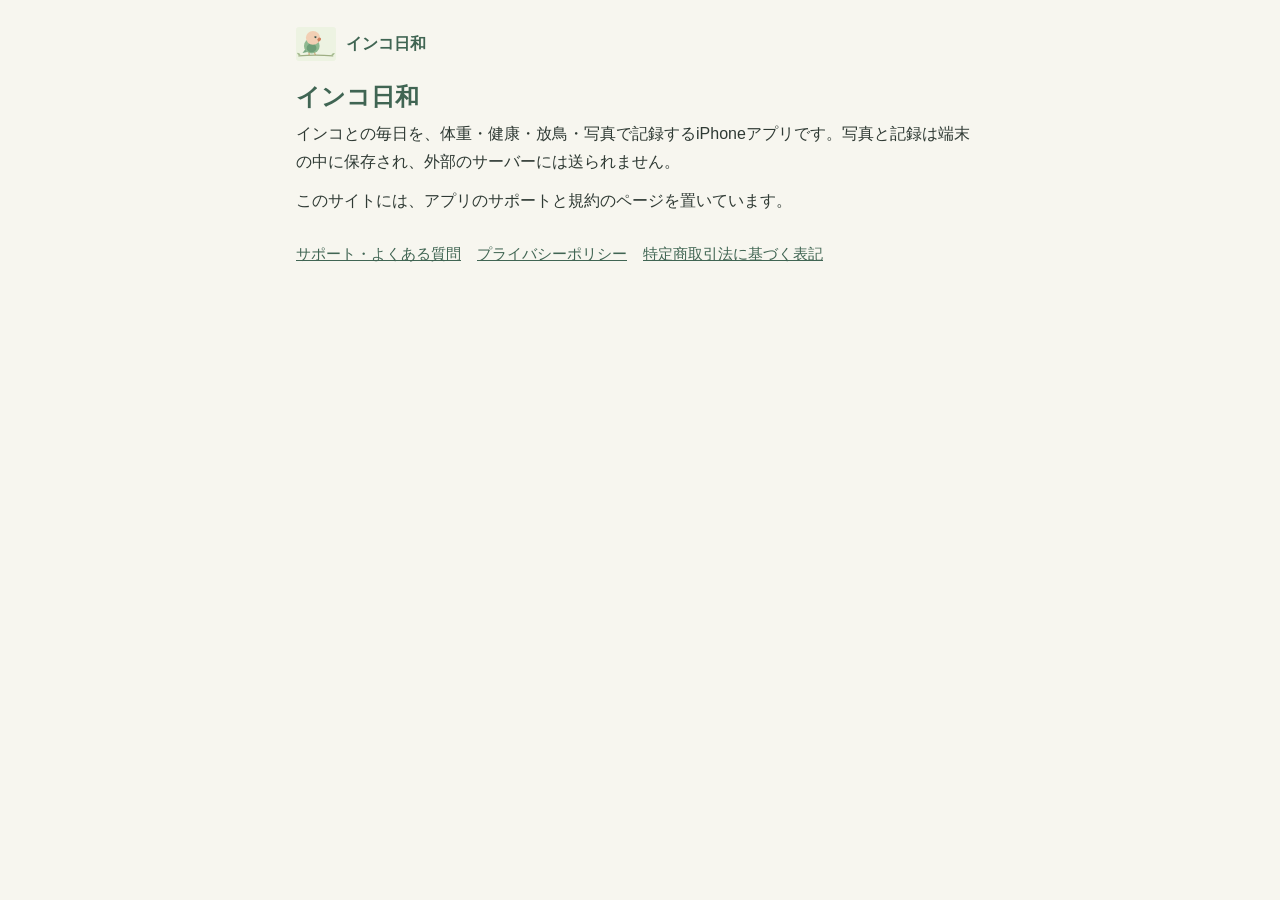
==== index.html @ 1c965796 "インコ日和のサポート・プライバシーポリシー・特定商取引法に基づく表記を公開する 本文はアプリのリポジトリ（v1.33.0）と同じ。このサイトにはアプリ本体を置かないため、ページ下の「アプリを開く」を「" ====
<!doctype html>
<html lang="ja">
<head>
  <meta charset="utf-8"><meta name="viewport" content="width=device-width,initial-scale=1,viewport-fit=cover">
  <meta http-equiv="Content-Security-Policy" content="default-src 'self'; style-src 'self'; img-src 'self'; object-src 'none'; base-uri 'self'; form-action 'none'">
  <meta name="theme-color" content="#406553">
  <title>インコ日和</title>
  <link rel="stylesheet" href="./legal.css">
</head>
<body>
<div class="wrap">
  <header><img src="./bird.svg" alt=""><a href="./">インコ日和</a></header>

  <h1>インコ日和</h1>
  <p>インコとの毎日を、体重・健康・放鳥・写真で記録するiPhoneアプリです。写真と記録は端末の中に保存され、外部のサーバーには送られません。</p>
  <p>このサイトには、アプリのサポートと規約のページを置いています。</p>

  <nav class="links"><a href="./support.html">サポート・よくある質問</a><a href="./privacy.html">プライバシーポリシー</a><a href="./tokushoho.html">特定商取引法に基づく表記</a></nav>
</div>
</body>
</html>
---- legal.css ----
:root{--green:#406553;--bg:#f7f6ef;--card:#fff;--text:#2f3a34;--muted:#5f6b64;--line:#dfe3d8;--mark:#fff3b0}
@media (prefers-color-scheme:dark){:root{--green:#9cc7ae;--bg:#1d2320;--card:#262e2a;--text:#e8ece8;--muted:#a9b4ad;--line:#38423d;--mark:#5a4d12}}
*{box-sizing:border-box}
body{margin:0;background:var(--bg);color:var(--text);font-family:-apple-system,BlinkMacSystemFont,"Hiragino Kaku Gothic ProN","Noto Sans JP",sans-serif;font-size:16px;line-height:1.8;-webkit-text-size-adjust:100%}
.wrap{max-width:720px;margin:0 auto;padding:24px 16px 64px}
header{display:flex;align-items:center;gap:10px;margin-bottom:8px}
header img{width:40px;height:40px}
header a{color:var(--green);font-weight:700;text-decoration:none}
h1{font-size:1.5rem;line-height:1.4;margin:16px 0 4px;color:var(--green)}
.meta{color:var(--muted);font-size:.875rem;margin:0 0 24px}
section{background:var(--card);border:1px solid var(--line);border-radius:14px;padding:4px 20px 12px;margin:0 0 14px}
h2{font-size:1.1rem;margin:16px 0 6px}
h3{font-size:1rem;margin:14px 0 4px}
p,ul,ol{margin:6px 0 10px}
ul,ol{padding-left:1.3em}
li{margin:2px 0}
a{color:var(--green)}
mark{background:var(--mark);color:inherit;padding:0 3px;border-radius:3px}
details{border-top:1px solid var(--line);padding:10px 0}
details:first-of-type{border-top:0}
summary{font-weight:700;cursor:pointer;min-height:44px;display:flex;align-items:center}
.lead{font-size:1.05rem}
nav.links{display:flex;flex-wrap:wrap;gap:8px 16px;margin:24px 0 0;font-size:.95rem}
footer{color:var(--muted);font-size:.8rem;margin-top:24px;text-align:center}
dl.law{display:grid;grid-template-columns:minmax(7em,auto) 1fr;gap:10px 16px;margin:12px 0}dl.law dt{font-weight:700;color:var(--muted)}dl.law dd{margin:0;overflow-wrap:anywhere}@media(max-width:480px){dl.law{grid-template-columns:1fr;gap:2px}dl.law dd{margin-bottom:12px}}
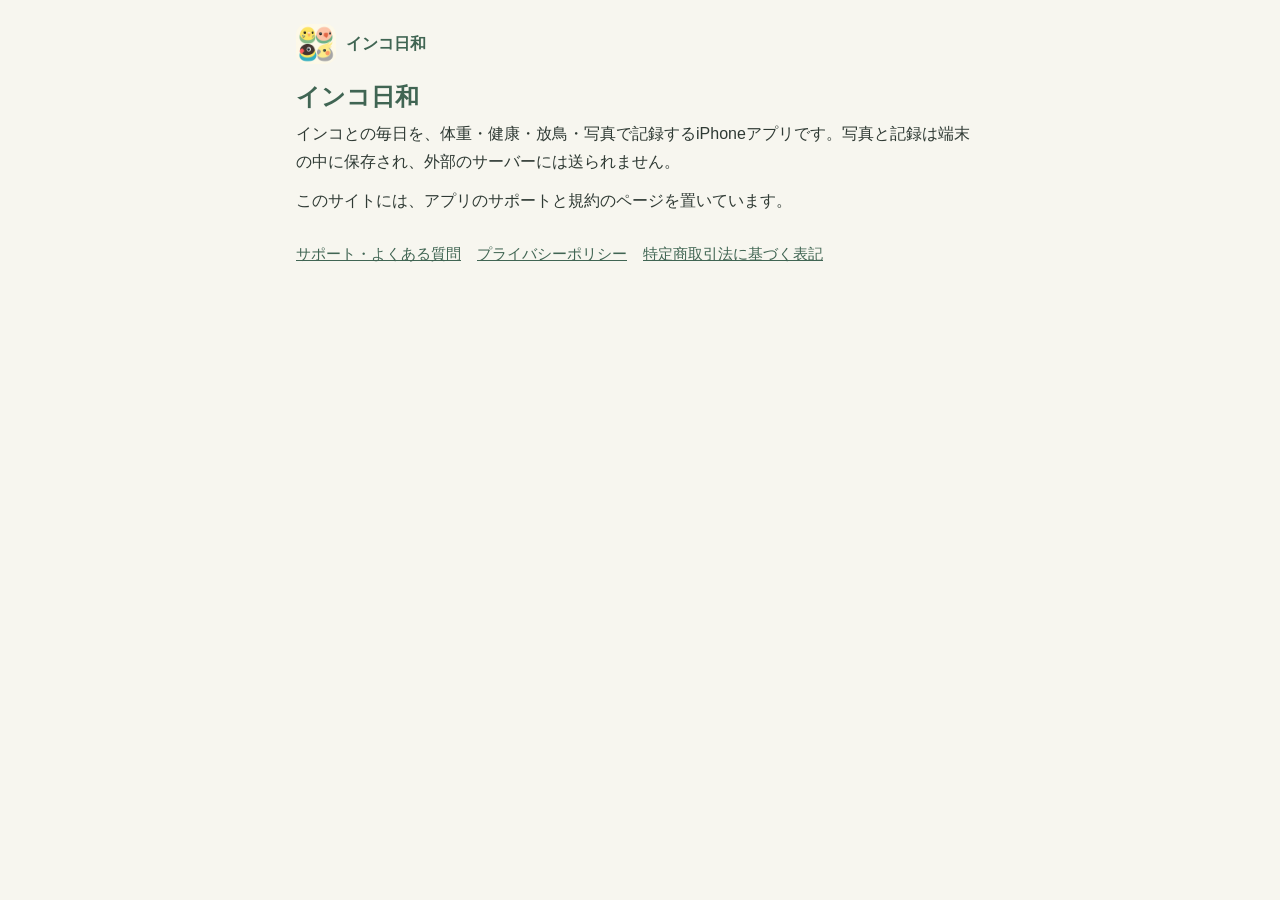
==== commit 8070302e: "見出しのアイコンを、採用中の4羽のアイコンにする Co-Authored-By: Claude Opus 5.5 <noreply@anthropic.com> Claude-Session: htt" ====
--- a/index.html
+++ b/index.html
@@ -9,7 +9,7 @@
 </head>
 <body>
 <div class="wrap">
-  <header><img src="./bird.svg" alt=""><a href="./">インコ日和</a></header>
+  <header><img src="./icon-inko-192.png" alt=""><a href="./">インコ日和</a></header>
 
   <h1>インコ日和</h1>
   <p>インコとの毎日を、体重・健康・放鳥・写真で記録するiPhoneアプリです。写真と記録は端末の中に保存され、外部のサーバーには送られません。</p>
--- a/legal.css
+++ b/legal.css
@@ -4,7 +4,7 @@
 body{margin:0;background:var(--bg);color:var(--text);font-family:-apple-system,BlinkMacSystemFont,"Hiragino Kaku Gothic ProN","Noto Sans JP",sans-serif;font-size:16px;line-height:1.8;-webkit-text-size-adjust:100%}
 .wrap{max-width:720px;margin:0 auto;padding:24px 16px 64px}
 header{display:flex;align-items:center;gap:10px;margin-bottom:8px}
-header img{width:40px;height:40px}
+header img{width:40px;height:40px;border-radius:10px}
 header a{color:var(--green);font-weight:700;text-decoration:none}
 h1{font-size:1.5rem;line-height:1.4;margin:16px 0 4px;color:var(--green)}
 .meta{color:var(--muted);font-size:.875rem;margin:0 0 24px}
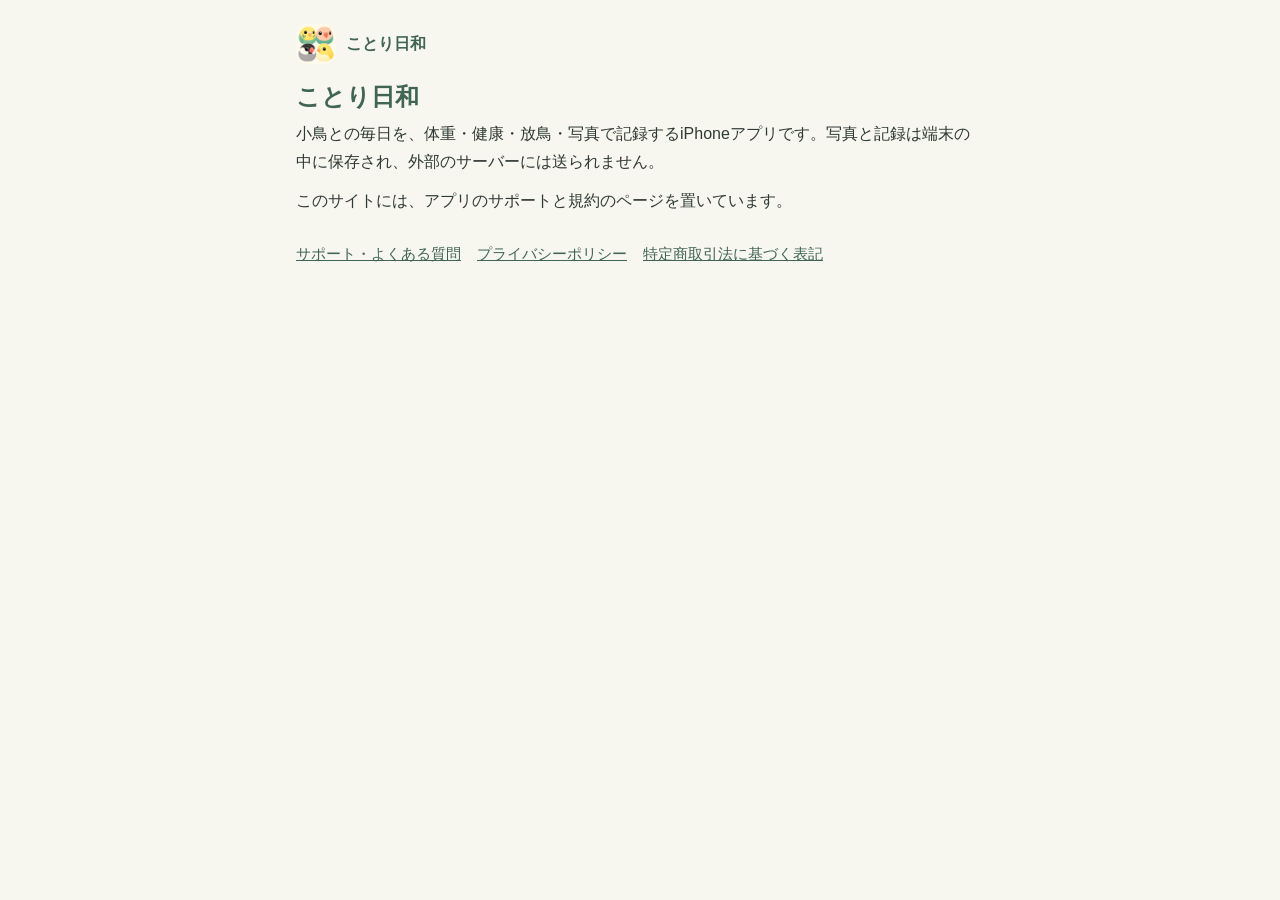
==== commit cdf38f3f: "名称をことり日和へ、連絡先をcontact@hijikilabo.comへ変更し、写真の上限説明を更新する アプリ側の3ページと見出しのアイコン（4羽のA案）を反映。トップページとREADMEも改名。" ====
--- a/index.html
+++ b/index.html
@@ -4,15 +4,15 @@
   <meta charset="utf-8"><meta name="viewport" content="width=device-width,initial-scale=1,viewport-fit=cover">
   <meta http-equiv="Content-Security-Policy" content="default-src 'self'; style-src 'self'; img-src 'self'; object-src 'none'; base-uri 'self'; form-action 'none'">
   <meta name="theme-color" content="#406553">
-  <title>インコ日和</title>
+  <title>ことり日和</title>
   <link rel="stylesheet" href="./legal.css">
 </head>
 <body>
 <div class="wrap">
-  <header><img src="./icon-inko-192.png" alt=""><a href="./">インコ日和</a></header>
+  <header><img src="./icon-inko-192.png" alt=""><a href="./">ことり日和</a></header>
 
-  <h1>インコ日和</h1>
-  <p>インコとの毎日を、体重・健康・放鳥・写真で記録するiPhoneアプリです。写真と記録は端末の中に保存され、外部のサーバーには送られません。</p>
+  <h1>ことり日和</h1>
+  <p>小鳥との毎日を、体重・健康・放鳥・写真で記録するiPhoneアプリです。写真と記録は端末の中に保存され、外部のサーバーには送られません。</p>
   <p>このサイトには、アプリのサポートと規約のページを置いています。</p>
 
   <nav class="links"><a href="./support.html">サポート・よくある質問</a><a href="./privacy.html">プライバシーポリシー</a><a href="./tokushoho.html">特定商取引法に基づく表記</a></nav>
